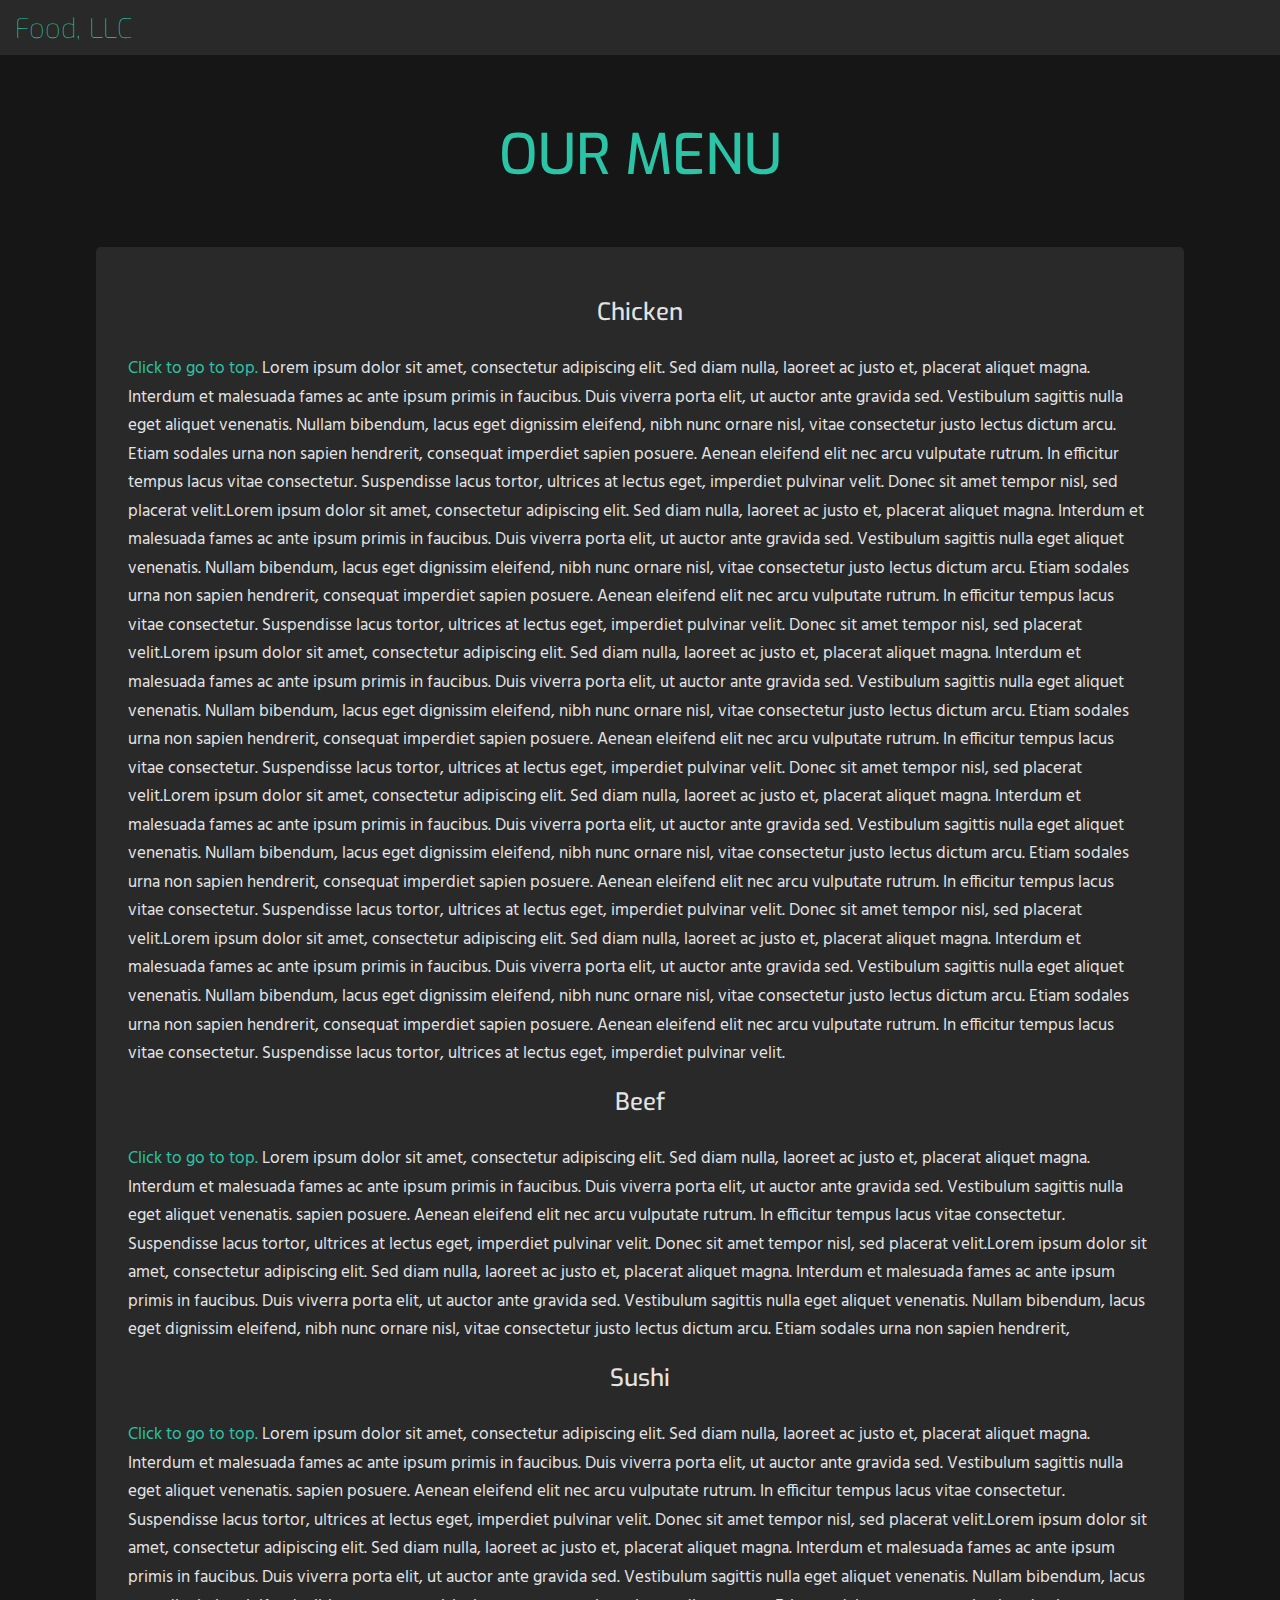
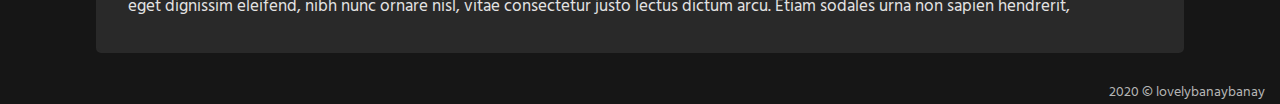
==== assignment3/index.html @ 623b047b "'coursera'" ====
<!doctype html>
<html lang="en">
  <head>
    <meta charset="UTF-8">
    <meta name="author" content="Lovely Joy Banaybanay">
    <meta http-equiv="X-UA-Compatible" content="IE=edge">
    <meta name="viewport" content="width=device-width, initial-scale=1">
    <title>Assignment Solution for Module 3</title>
    <link rel="stylesheet" href="css/bootstrap.min.css">
    <link rel="stylesheet" href="css/styles.css">
    <link href="https://fonts.googleapis.com/css2?family=Hind&display=swap" rel="stylesheet">
    <link href="https://fonts.googleapis.com/css2?family=Exo:wght@600&display=swap" rel="stylesheet">
  </head>

<body>
   <header> 
    <nav id="header-nav" class="navbar navbar-default">
      <div class="container-fluid">
        <div class="navbar-header">
          <div class="navbar-brand">
            <a href="index.html"><h1 id="brand">Food, LLC</h1></a>
          </div>

          <button type="button" class="navbar-toggle collapsed" data-toggle="collapse" data-target="#collapsable-nav" aria-expanded="false">
            <span class="sr-only">Toggle navigation</span>
            <span class="icon-bar"></span>
            <span class="icon-bar"></span>
            <span class="icon-bar"></span>
          </button>
        </div>
        
        <div id="collapsable-nav" class="collapse navbar-collapse">
           <ul id="nav-list" class="nav navbar-nav navbar-right visible-xs text-center">
            <li id="menu-item">
              <a href="#chicken">
                <span class="glyphicon glyphicon-chevron-right"></span> Chicken </a>
            </li>
            <li id="menu-item">
              <a href="#beef">
                <span class="glyphicon glyphicon-chevron-right"></span> Beef</a>
            </li>
            <li id="menu-item">
              <a href="#sushi">
                <span class="glyphicon glyphicon-chevron-right"></span> Sushi </a>
            </li>
          </ul><!-- #nav-list -->
        </div><!-- .collapse .navbar-collapse -->
      </div><!-- .container -->
    </nav><!-- #header-nav -->
  </header>
<div class="row">
   <h2 class="text-center"> OUR MENU </h2>
   <div class="col-xs-12">
      <h3 class="text-center" id="chicken"> Chicken </h3>
      <section class="text-left">
        <a href="#brand" id="gototop">Click to go to top. </a>
         Lorem ipsum dolor sit amet, consectetur adipiscing elit. Sed diam nulla, laoreet ac justo et, placerat aliquet magna. Interdum et malesuada fames ac ante ipsum primis in faucibus. Duis viverra porta elit, ut auctor ante gravida sed. Vestibulum sagittis nulla eget aliquet venenatis. Nullam bibendum, lacus eget dignissim eleifend, nibh nunc ornare nisl, vitae consectetur justo lectus dictum arcu. Etiam sodales urna non sapien hendrerit, consequat imperdiet sapien posuere. Aenean eleifend elit nec arcu vulputate rutrum. In efficitur tempus lacus vitae consectetur. Suspendisse lacus tortor, ultrices at lectus eget, imperdiet pulvinar velit. Donec sit amet tempor nisl, sed placerat velit.Lorem ipsum dolor sit amet, consectetur adipiscing elit. Sed diam nulla, laoreet ac justo et, placerat aliquet magna. Interdum et malesuada fames ac ante ipsum primis in faucibus. Duis viverra porta elit, ut auctor ante gravida sed. Vestibulum sagittis nulla eget aliquet venenatis. Nullam bibendum, lacus eget dignissim eleifend, nibh nunc ornare nisl, vitae consectetur justo lectus dictum arcu. Etiam sodales urna non sapien hendrerit, consequat imperdiet sapien posuere. Aenean eleifend elit nec arcu vulputate rutrum. In efficitur tempus lacus vitae consectetur. Suspendisse lacus tortor, ultrices at lectus eget, imperdiet pulvinar velit. Donec sit amet tempor nisl, sed placerat velit.Lorem ipsum dolor sit amet, consectetur adipiscing elit. Sed diam nulla, laoreet ac justo et, placerat aliquet magna. Interdum et malesuada fames ac ante ipsum primis in faucibus. Duis viverra porta elit, ut auctor ante gravida sed. Vestibulum sagittis nulla eget aliquet venenatis. Nullam bibendum, lacus eget dignissim eleifend, nibh nunc ornare nisl, vitae consectetur justo lectus dictum arcu. Etiam sodales urna non sapien hendrerit, consequat imperdiet sapien posuere. Aenean eleifend elit nec arcu vulputate rutrum. In efficitur tempus lacus vitae consectetur. Suspendisse lacus tortor, ultrices at lectus eget, imperdiet pulvinar velit. Donec sit amet tempor nisl, sed placerat velit.Lorem ipsum dolor sit amet, consectetur adipiscing elit. Sed diam nulla, laoreet ac justo et, placerat aliquet magna. Interdum et malesuada fames ac ante ipsum primis in faucibus. Duis viverra porta elit, ut auctor ante gravida sed. Vestibulum sagittis nulla eget aliquet venenatis. Nullam bibendum, lacus eget dignissim eleifend, nibh nunc ornare nisl, vitae consectetur justo lectus dictum arcu. Etiam sodales urna non sapien hendrerit, consequat imperdiet sapien posuere. Aenean eleifend elit nec arcu vulputate rutrum. In efficitur tempus lacus vitae consectetur. Suspendisse lacus tortor, ultrices at lectus eget, imperdiet pulvinar velit. Donec sit amet tempor nisl, sed placerat velit.Lorem ipsum dolor sit amet, consectetur adipiscing elit. Sed diam nulla, laoreet ac justo et, placerat aliquet magna. Interdum et malesuada fames ac ante ipsum primis in faucibus. Duis viverra porta elit, ut auctor ante gravida sed. Vestibulum sagittis nulla eget aliquet venenatis. Nullam bibendum, lacus eget dignissim eleifend, nibh nunc ornare nisl, vitae consectetur justo lectus dictum arcu. Etiam sodales urna non sapien hendrerit, consequat imperdiet sapien posuere. Aenean eleifend elit nec arcu vulputate rutrum. In efficitur tempus lacus vitae consectetur. Suspendisse lacus tortor, ultrices at lectus eget, imperdiet pulvinar velit. 
      </section>
      <h3 class="text-center" id="beef"> Beef </h3>
      <section class="text-left">
        <a href="#brand" id="gototop">Click to go to top. </a>Lorem ipsum dolor sit amet, consectetur adipiscing elit. Sed diam nulla, laoreet ac justo et, placerat aliquet magna. Interdum et malesuada fames ac ante ipsum primis in faucibus. Duis viverra porta elit, ut auctor ante gravida sed. Vestibulum sagittis nulla eget aliquet venenatis.  sapien posuere. Aenean eleifend elit nec arcu vulputate rutrum. In efficitur tempus lacus vitae consectetur. Suspendisse lacus tortor, ultrices at lectus eget, imperdiet pulvinar velit. Donec sit amet tempor nisl, sed placerat velit.Lorem ipsum dolor sit amet, consectetur adipiscing elit. Sed diam nulla, laoreet ac justo et, placerat aliquet magna. Interdum et malesuada fames ac ante ipsum primis in faucibus. Duis viverra porta elit, ut auctor ante gravida sed. Vestibulum sagittis nulla eget aliquet venenatis. Nullam bibendum, lacus eget dignissim eleifend, nibh nunc ornare nisl, vitae consectetur justo lectus dictum arcu. Etiam sodales urna non sapien hendrerit, 
      </section>
      <h3 class="text-center" id="sushi"> Sushi </h3>
      <section class="text-left">
        <a href="#brand" id="gototop">Click to go to top. </a>Lorem ipsum dolor sit amet, consectetur adipiscing elit. Sed diam nulla, laoreet ac justo et, placerat aliquet magna. Interdum et malesuada fames ac ante ipsum primis in faucibus. Duis viverra porta elit, ut auctor ante gravida sed. Vestibulum sagittis nulla eget aliquet venenatis.  sapien posuere. Aenean eleifend elit nec arcu vulputate rutrum. In efficitur tempus lacus vitae consectetur. Suspendisse lacus tortor, ultrices at lectus eget, imperdiet pulvinar velit. Donec sit amet tempor nisl, sed placerat velit.Lorem ipsum dolor sit amet, consectetur adipiscing elit. Sed diam nulla, laoreet ac justo et, placerat aliquet magna. Interdum et malesuada fames ac ante ipsum primis in faucibus. Duis viverra porta elit, ut auctor ante gravida sed. Vestibulum sagittis nulla eget aliquet venenatis. Nullam bibendum, lacus eget dignissim eleifend, nibh nunc ornare nisl, vitae consectetur justo lectus dictum arcu. Etiam sodales urna non sapien hendrerit, 
      </section>
   </div>
  </div>
</div> 
<footer>
  <div class="container-fluid text-right">
    2020 © lovelybanaybanay
  </div>
</footer>
  <!-- Thank you for reviewing my assignment! ^^ -->
  <script src="js/jquery-1.11.3.min.js"></script>
  <script src="js/bootstrap.min.js"></script>
  <script src="js/script.js"></script>
</body>
</html>
---- assignment3/css/styles.css ----
*{
	text-decoration: none;
}
body {
	background-color: #161616;
	color: #b5b5b5;
	font-family: 'Hind', sans-serif;
}
h1, h2, h3, h4, h5, h6 {
	font-family: 'Exo', sans-serif;

}

/*start header*/

h1 {
	color: #2bc4a6;
	font-weight: lighter;
	font-size: 1.5em;
	margin: 0;
	text-align: center;
}
a:hover {
	text-decoration: none;
}
nav#header-nav {
	border-radius: 0;
	border: 0px;
	padding-bottom: 5px;
	background-color: #292929;
}
.navbar-default .navbar-collapse {
	margin-top: 5px;
	border: 0px;
}
.navbar-default .navbar-toggle {
	padding: 7px 8px;
	border: 2px solid #2bc4a6;
	margin: 10px 10px 10px;
}
hr {
	border-color: #2bc4a6;
	margin: 0;
}
.glyphicon {
	color: #2bc4a6;
	margin-right: 10px;
}
.navbar-default .navbar-nav>li>a {
	color: #dbdbdb;
	font-size: 1.4em;
	margin: 10 25 10 10px;
}
.navbar-default .navbar-toggle:focus, .navbar-default .navbar-toggle:hover {
	border: 2px solid #2bc4a6;
	background-color: #2bc4a6;
}
.navbar-default .navbar-toggle .icon-bar{
	background-color: white;
}
.navbar-default .navbar-nav>li>a:focus, .navbar-default .navbar-nav>li>a:hover {
	background-color: #212121;
	color: #2bc4a6;
}

/*end header*/

/*start body content*/
h2 {
	margin: 50px 0 30px;
	font-size: 4em;
	color: #2bc4a6;
}
h3 {
	margin-bottom: 30px; 
}
a#gototop {
	color: #2bc4a6;
}
a#gototop:hover {
	color: #1d8a74;
}
div.row {
	width: 85%;
	margin-right: auto;
	margin-left: auto;
}
.col-xs-12 {
	background-color: #292929;
	border: 2px solid #292929;
	border-radius: 5px;
	color: #e3e3e3;
	padding: 30px 30px;
	margin-top: 30px;
	margin-bottom: 30px;
	line-height: 1.7;
	font-size: 1.2em;
}

/* end body content */
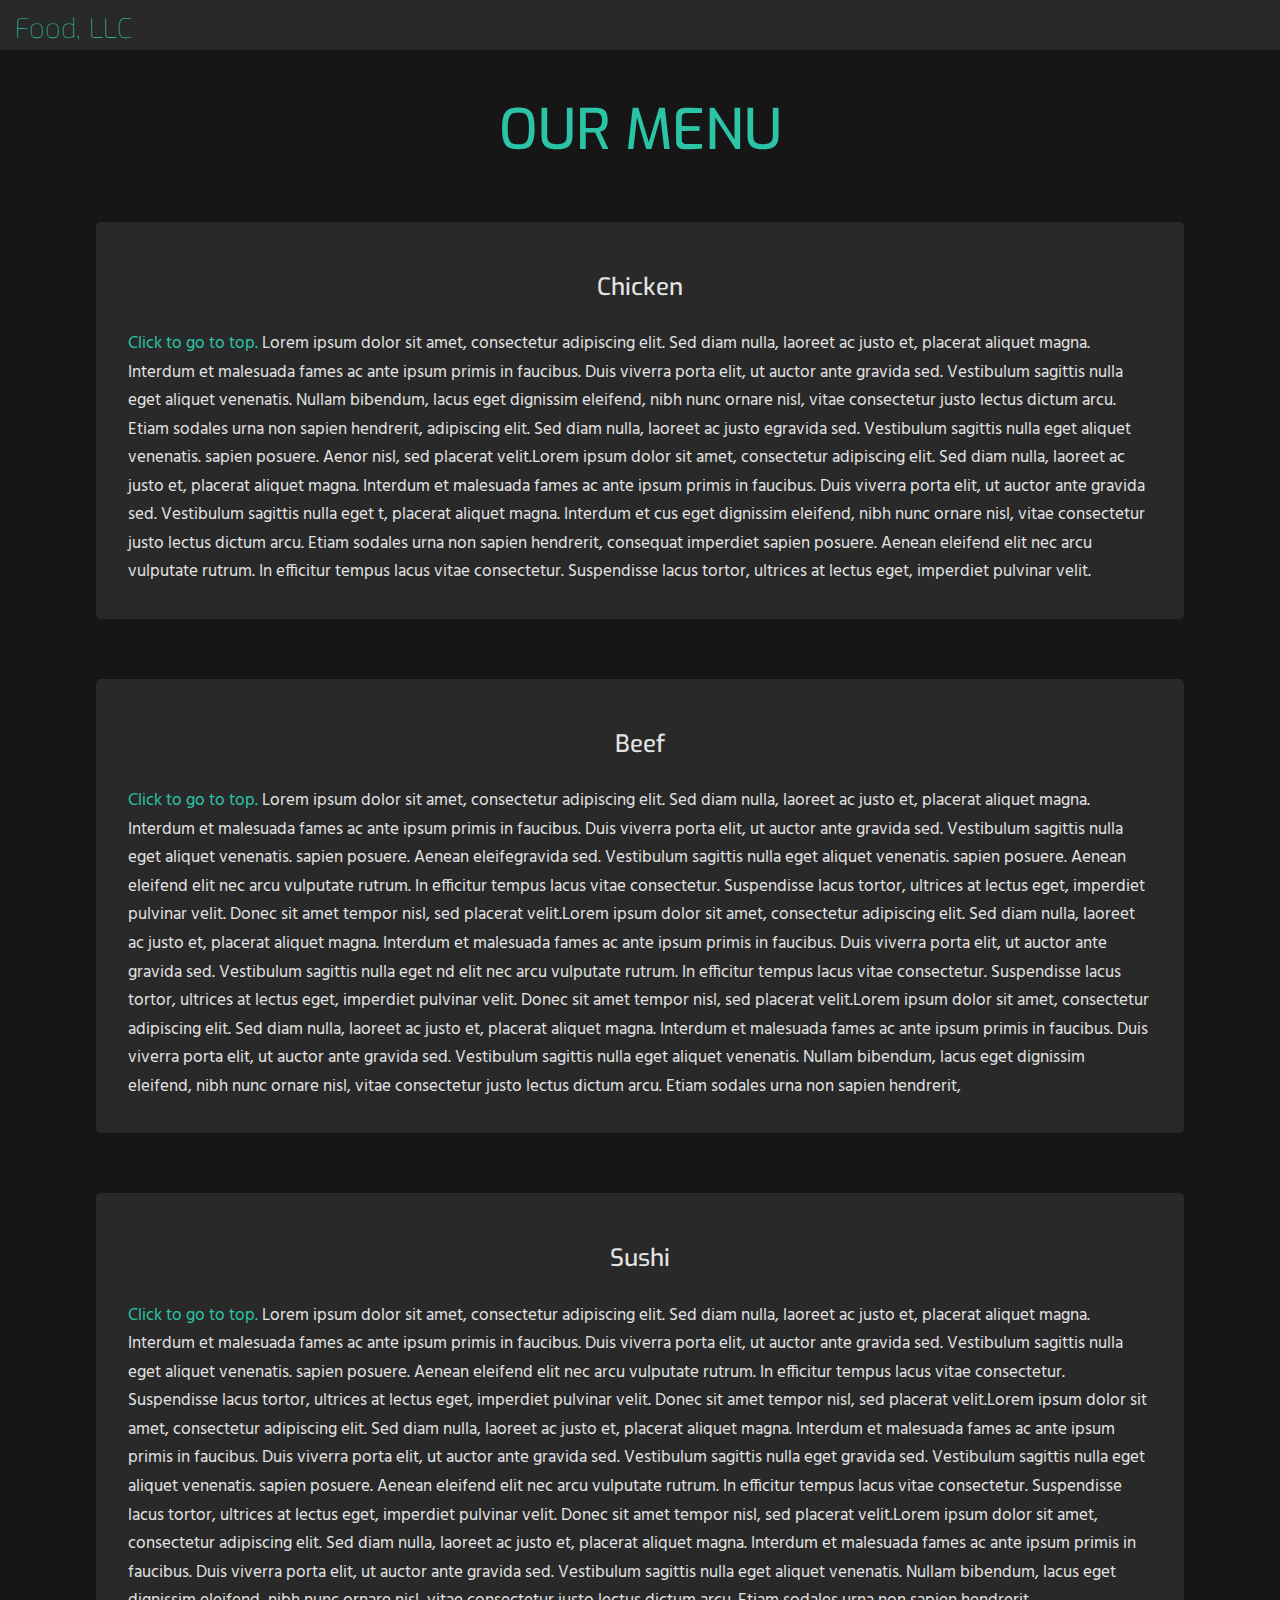
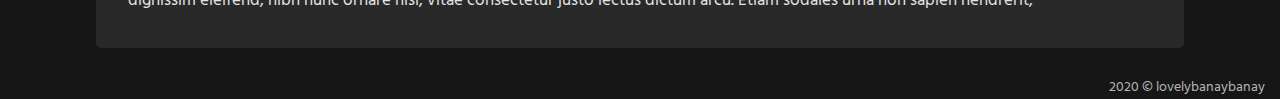
==== commit ffc8ff81: "'coursera'" ====
--- a/assignment3/index.html
+++ b/assignment3/index.html
@@ -1,3 +1,4 @@
+
 <!doctype html>
 <html lang="en">
   <head>
@@ -54,15 +55,19 @@
       <h3 class="text-center" id="chicken"> Chicken </h3>
       <section class="text-left">
         <a href="#brand" id="gototop">Click to go to top. </a>
-         Lorem ipsum dolor sit amet, consectetur adipiscing elit. Sed diam nulla, laoreet ac justo et, placerat aliquet magna. Interdum et malesuada fames ac ante ipsum primis in faucibus. Duis viverra porta elit, ut auctor ante gravida sed. Vestibulum sagittis nulla eget aliquet venenatis. Nullam bibendum, lacus eget dignissim eleifend, nibh nunc ornare nisl, vitae consectetur justo lectus dictum arcu. Etiam sodales urna non sapien hendrerit, consequat imperdiet sapien posuere. Aenean eleifend elit nec arcu vulputate rutrum. In efficitur tempus lacus vitae consectetur. Suspendisse lacus tortor, ultrices at lectus eget, imperdiet pulvinar velit. Donec sit amet tempor nisl, sed placerat velit.Lorem ipsum dolor sit amet, consectetur adipiscing elit. Sed diam nulla, laoreet ac justo et, placerat aliquet magna. Interdum et malesuada fames ac ante ipsum primis in faucibus. Duis viverra porta elit, ut auctor ante gravida sed. Vestibulum sagittis nulla eget aliquet venenatis. Nullam bibendum, lacus eget dignissim eleifend, nibh nunc ornare nisl, vitae consectetur justo lectus dictum arcu. Etiam sodales urna non sapien hendrerit, consequat imperdiet sapien posuere. Aenean eleifend elit nec arcu vulputate rutrum. In efficitur tempus lacus vitae consectetur. Suspendisse lacus tortor, ultrices at lectus eget, imperdiet pulvinar velit. Donec sit amet tempor nisl, sed placerat velit.Lorem ipsum dolor sit amet, consectetur adipiscing elit. Sed diam nulla, laoreet ac justo et, placerat aliquet magna. Interdum et malesuada fames ac ante ipsum primis in faucibus. Duis viverra porta elit, ut auctor ante gravida sed. Vestibulum sagittis nulla eget aliquet venenatis. Nullam bibendum, lacus eget dignissim eleifend, nibh nunc ornare nisl, vitae consectetur justo lectus dictum arcu. Etiam sodales urna non sapien hendrerit, consequat imperdiet sapien posuere. Aenean eleifend elit nec arcu vulputate rutrum. In efficitur tempus lacus vitae consectetur. Suspendisse lacus tortor, ultrices at lectus eget, imperdiet pulvinar velit. Donec sit amet tempor nisl, sed placerat velit.Lorem ipsum dolor sit amet, consectetur adipiscing elit. Sed diam nulla, laoreet ac justo et, placerat aliquet magna. Interdum et malesuada fames ac ante ipsum primis in faucibus. Duis viverra porta elit, ut auctor ante gravida sed. Vestibulum sagittis nulla eget aliquet venenatis. Nullam bibendum, lacus eget dignissim eleifend, nibh nunc ornare nisl, vitae consectetur justo lectus dictum arcu. Etiam sodales urna non sapien hendrerit, consequat imperdiet sapien posuere. Aenean eleifend elit nec arcu vulputate rutrum. In efficitur tempus lacus vitae consectetur. Suspendisse lacus tortor, ultrices at lectus eget, imperdiet pulvinar velit. Donec sit amet tempor nisl, sed placerat velit.Lorem ipsum dolor sit amet, consectetur adipiscing elit. Sed diam nulla, laoreet ac justo et, placerat aliquet magna. Interdum et malesuada fames ac ante ipsum primis in faucibus. Duis viverra porta elit, ut auctor ante gravida sed. Vestibulum sagittis nulla eget aliquet venenatis. Nullam bibendum, lacus eget dignissim eleifend, nibh nunc ornare nisl, vitae consectetur justo lectus dictum arcu. Etiam sodales urna non sapien hendrerit, consequat imperdiet sapien posuere. Aenean eleifend elit nec arcu vulputate rutrum. In efficitur tempus lacus vitae consectetur. Suspendisse lacus tortor, ultrices at lectus eget, imperdiet pulvinar velit. 
+         Lorem ipsum dolor sit amet, consectetur adipiscing elit. Sed diam nulla, laoreet ac justo et, placerat aliquet magna. Interdum et malesuada fames ac ante ipsum primis in faucibus. Duis viverra porta elit, ut auctor ante gravida sed. Vestibulum sagittis nulla eget aliquet venenatis. Nullam bibendum, lacus eget dignissim eleifend, nibh nunc ornare nisl, vitae consectetur justo lectus dictum arcu. Etiam sodales urna non sapien hendrerit, adipiscing elit. Sed diam nulla, laoreet ac justo egravida sed. Vestibulum sagittis nulla eget aliquet venenatis.  sapien posuere. Aenor nisl, sed placerat velit.Lorem ipsum dolor sit amet, consectetur adipiscing elit. Sed diam nulla, laoreet ac justo et, placerat aliquet magna. Interdum et malesuada fames ac ante ipsum primis in faucibus. Duis viverra porta elit, ut auctor ante gravida sed. Vestibulum sagittis nulla eget t, placerat aliquet magna. Interdum et cus eget dignissim eleifend, nibh nunc ornare nisl, vitae consectetur justo lectus dictum arcu. Etiam sodales urna non sapien hendrerit, consequat imperdiet sapien posuere. Aenean eleifend elit nec arcu vulputate rutrum. In efficitur tempus lacus vitae consectetur. Suspendisse lacus tortor, ultrices at lectus eget, imperdiet pulvinar velit. 
       </section>
+    </div>
+    <div class="col-xs-12">
       <h3 class="text-center" id="beef"> Beef </h3>
       <section class="text-left">
-        <a href="#brand" id="gototop">Click to go to top. </a>Lorem ipsum dolor sit amet, consectetur adipiscing elit. Sed diam nulla, laoreet ac justo et, placerat aliquet magna. Interdum et malesuada fames ac ante ipsum primis in faucibus. Duis viverra porta elit, ut auctor ante gravida sed. Vestibulum sagittis nulla eget aliquet venenatis.  sapien posuere. Aenean eleifend elit nec arcu vulputate rutrum. In efficitur tempus lacus vitae consectetur. Suspendisse lacus tortor, ultrices at lectus eget, imperdiet pulvinar velit. Donec sit amet tempor nisl, sed placerat velit.Lorem ipsum dolor sit amet, consectetur adipiscing elit. Sed diam nulla, laoreet ac justo et, placerat aliquet magna. Interdum et malesuada fames ac ante ipsum primis in faucibus. Duis viverra porta elit, ut auctor ante gravida sed. Vestibulum sagittis nulla eget aliquet venenatis. Nullam bibendum, lacus eget dignissim eleifend, nibh nunc ornare nisl, vitae consectetur justo lectus dictum arcu. Etiam sodales urna non sapien hendrerit, 
+        <a href="#brand" id="gototop">Click to go to top. </a>Lorem ipsum dolor sit amet, consectetur adipiscing elit. Sed diam nulla, laoreet ac justo et, placerat aliquet magna. Interdum et malesuada fames ac ante ipsum primis in faucibus. Duis viverra porta elit, ut auctor ante gravida sed. Vestibulum sagittis nulla eget aliquet venenatis.  sapien posuere. Aenean eleifegravida sed. Vestibulum sagittis nulla eget aliquet venenatis.  sapien posuere. Aenean eleifend elit nec arcu vulputate rutrum. In efficitur tempus lacus vitae consectetur. Suspendisse lacus tortor, ultrices at lectus eget, imperdiet pulvinar velit. Donec sit amet tempor nisl, sed placerat velit.Lorem ipsum dolor sit amet, consectetur adipiscing elit. Sed diam nulla, laoreet ac justo et, placerat aliquet magna. Interdum et malesuada fames ac ante ipsum primis in faucibus. Duis viverra porta elit, ut auctor ante gravida sed. Vestibulum sagittis nulla eget nd elit nec arcu vulputate rutrum. In efficitur tempus lacus vitae consectetur. Suspendisse lacus tortor, ultrices at lectus eget, imperdiet pulvinar velit. Donec sit amet tempor nisl, sed placerat velit.Lorem ipsum dolor sit amet, consectetur adipiscing elit. Sed diam nulla, laoreet ac justo et, placerat aliquet magna. Interdum et malesuada fames ac ante ipsum primis in faucibus. Duis viverra porta elit, ut auctor ante gravida sed. Vestibulum sagittis nulla eget aliquet venenatis. Nullam bibendum, lacus eget dignissim eleifend, nibh nunc ornare nisl, vitae consectetur justo lectus dictum arcu. Etiam sodales urna non sapien hendrerit, 
       </section>
+    </div>
+    <div class="col-xs-12">
       <h3 class="text-center" id="sushi"> Sushi </h3>
       <section class="text-left">
-        <a href="#brand" id="gototop">Click to go to top. </a>Lorem ipsum dolor sit amet, consectetur adipiscing elit. Sed diam nulla, laoreet ac justo et, placerat aliquet magna. Interdum et malesuada fames ac ante ipsum primis in faucibus. Duis viverra porta elit, ut auctor ante gravida sed. Vestibulum sagittis nulla eget aliquet venenatis.  sapien posuere. Aenean eleifend elit nec arcu vulputate rutrum. In efficitur tempus lacus vitae consectetur. Suspendisse lacus tortor, ultrices at lectus eget, imperdiet pulvinar velit. Donec sit amet tempor nisl, sed placerat velit.Lorem ipsum dolor sit amet, consectetur adipiscing elit. Sed diam nulla, laoreet ac justo et, placerat aliquet magna. Interdum et malesuada fames ac ante ipsum primis in faucibus. Duis viverra porta elit, ut auctor ante gravida sed. Vestibulum sagittis nulla eget aliquet venenatis. Nullam bibendum, lacus eget dignissim eleifend, nibh nunc ornare nisl, vitae consectetur justo lectus dictum arcu. Etiam sodales urna non sapien hendrerit, 
+        <a href="#brand" id="gototop">Click to go to top. </a>Lorem ipsum dolor sit amet, consectetur adipiscing elit. Sed diam nulla, laoreet ac justo et, placerat aliquet magna. Interdum et malesuada fames ac ante ipsum primis in faucibus. Duis viverra porta elit, ut auctor ante gravida sed. Vestibulum sagittis nulla eget aliquet venenatis.  sapien posuere. Aenean eleifend elit nec arcu vulputate rutrum. In efficitur tempus lacus vitae consectetur. Suspendisse lacus tortor, ultrices at lectus eget, imperdiet pulvinar velit. Donec sit amet tempor nisl, sed placerat velit.Lorem ipsum dolor sit amet, consectetur adipiscing elit. Sed diam nulla, laoreet ac justo et, placerat aliquet magna. Interdum et malesuada fames ac ante ipsum primis in faucibus. Duis viverra porta elit, ut auctor ante gravida sed. Vestibulum sagittis nulla eget gravida sed. Vestibulum sagittis nulla eget aliquet venenatis.  sapien posuere. Aenean eleifend elit nec arcu vulputate rutrum. In efficitur tempus lacus vitae consectetur. Suspendisse lacus tortor, ultrices at lectus eget, imperdiet pulvinar velit. Donec sit amet tempor nisl, sed placerat velit.Lorem ipsum dolor sit amet, consectetur adipiscing elit. Sed diam nulla, laoreet ac justo et, placerat aliquet magna. Interdum et malesuada fames ac ante ipsum primis in faucibus. Duis viverra porta elit, ut auctor ante gravida sed. Vestibulum sagittis nulla eget aliquet venenatis. Nullam bibendum, lacus eget dignissim eleifend, nibh nunc ornare nisl, vitae consectetur justo lectus dictum arcu. Etiam sodales urna non sapien hendrerit, 
       </section>
    </div>
   </div>
--- a/assignment3/css/styles.css
+++ b/assignment3/css/styles.css
@@ -26,7 +26,8 @@
 nav#header-nav {
 	border-radius: 0;
 	border: 0px;
-	padding-bottom: 5px;
+	margin:0; 
+	padding: 0;
 	background-color: #292929;
 }
 .navbar-default .navbar-collapse {
@@ -49,7 +50,7 @@
 .navbar-default .navbar-nav>li>a {
 	color: #dbdbdb;
 	font-size: 1.4em;
-	margin: 10 25 10 10px;
+	line-height: 30px;
 }
 .navbar-default .navbar-toggle:focus, .navbar-default .navbar-toggle:hover {
 	border: 2px solid #2bc4a6;
@@ -61,6 +62,16 @@
 .navbar-default .navbar-nav>li>a:focus, .navbar-default .navbar-nav>li>a:hover {
 	background-color: #212121;
 	color: #2bc4a6;
+}
+
+.navbar-nav {
+    margin: 0 -15px;
+    }
+.navbar {
+	border: none;
+}
+#menu-item {
+    border-top: 2px solid #212121;
 }
 
 /*end header*/
